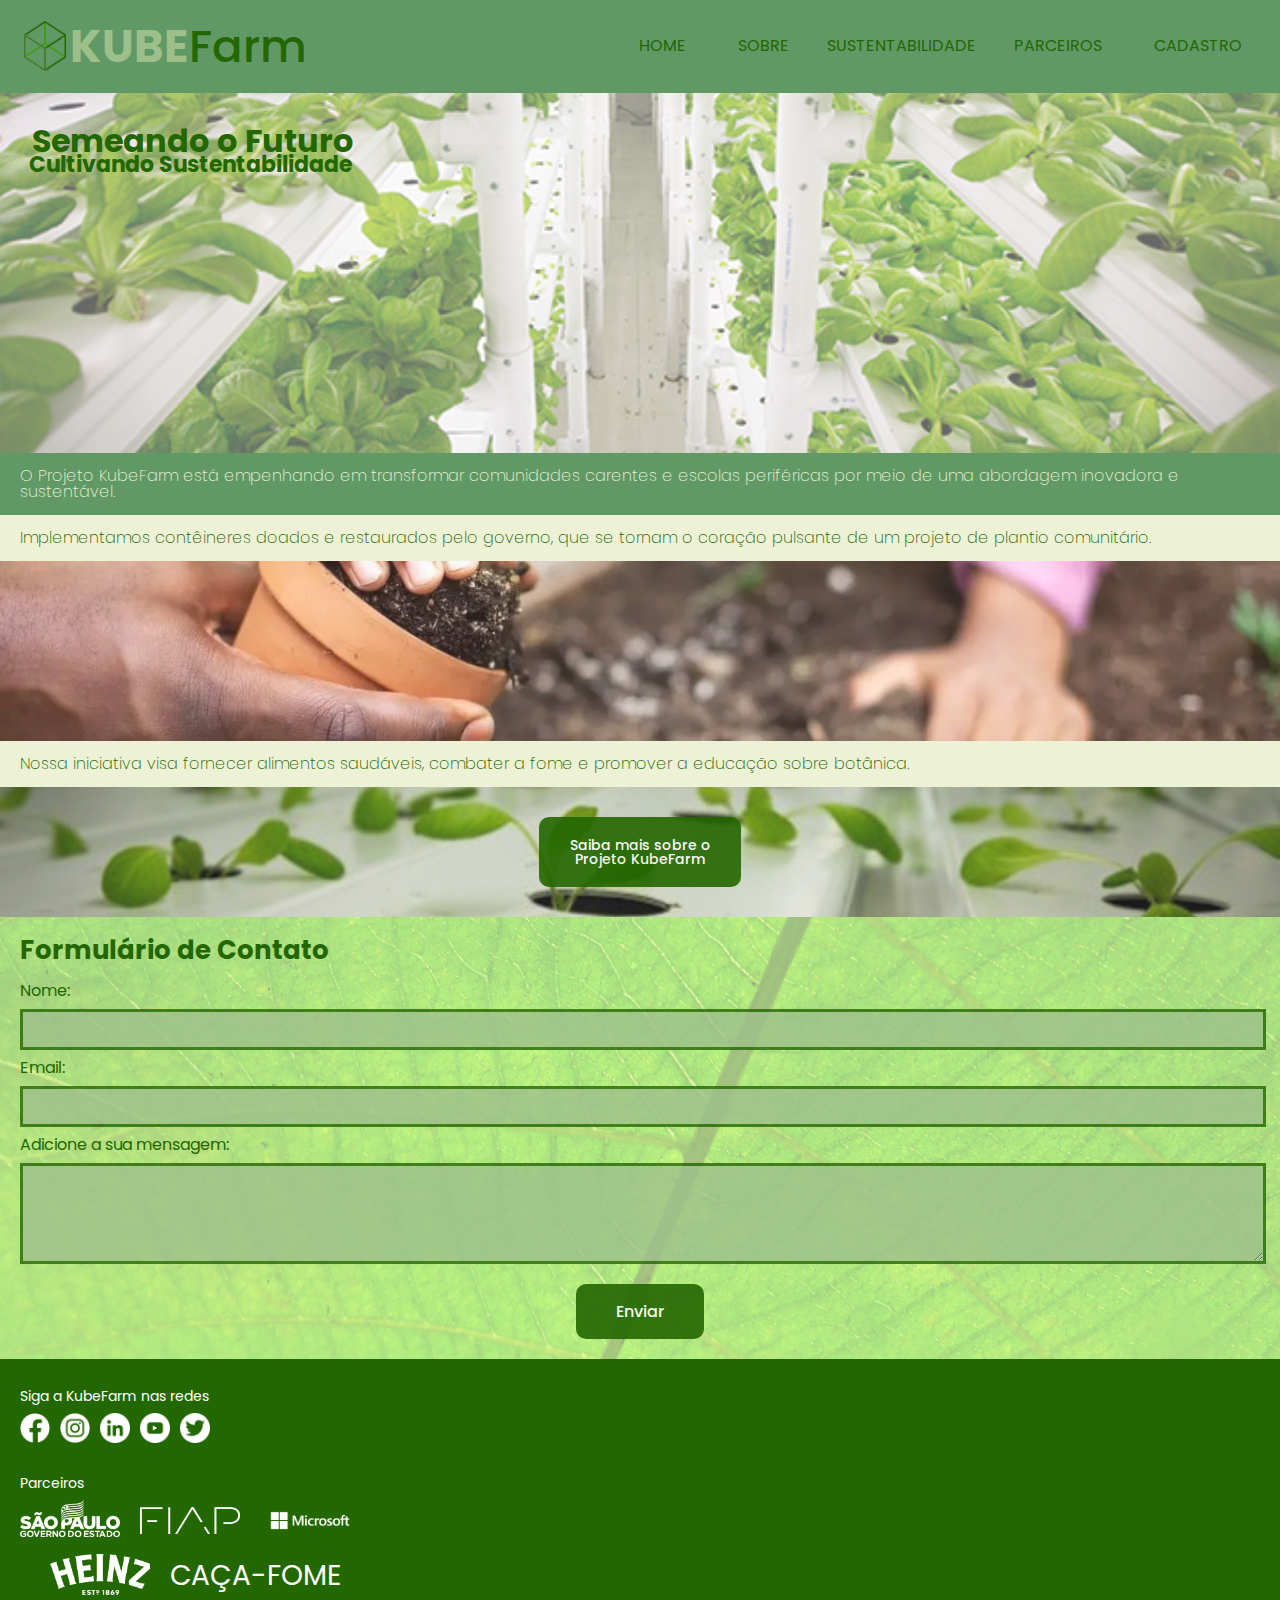
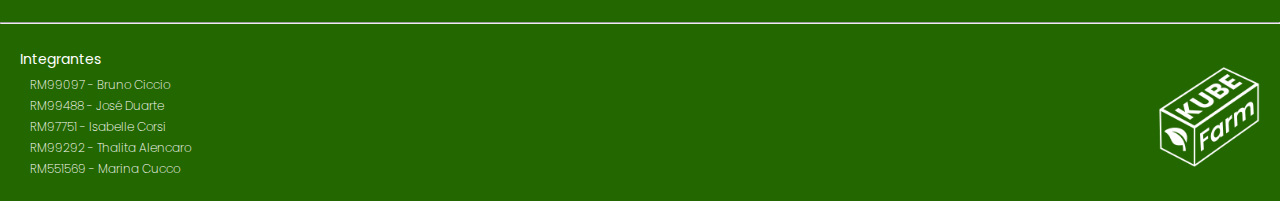
==== KubeFarm-Html&Css/index.html @ fd409fc4 "Upload do Projeto" ====
<!DOCTYPE html>
<html lang="pt-br">

<head>
  <meta charset="UTF-8">
  <meta http-equiv="X-UA-Compatible" content="IE=edge">
  <meta name="viewport" content="width=device-width, initial-scale=1.0">
  <link rel="stylesheet" href="reset.css">
  <link rel="stylesheet" href="style.css">
  <link rel="preconnect" href="https://fonts.googleapis.com">
  <link rel="preconnect" href="https://fonts.gstatic.com" crossorigin>
  <link
    href="https://fonts.googleapis.com/css2?family=Inter:wght@400;700&family=Krona+One&family=Poppins:wght@300;400;500;700&display=swap"
    rel="stylesheet">
  <link
    href="https://fonts.googleapis.com/css2?family=Inter:wght@400;700&family=Josefin+Sans:wght@400;700&family=Krona+One&display=swap"
    rel="stylesheet">
  <link rel="stylesheet" href="https://cdn.jsdelivr.net/npm/swiper@9/swiper-bundle.min.css" />

  <title>KubeFarm</title>
</head>

<body>
  <header class="cabecalho">
    <div class="container">
      <input type="checkbox" id="menu" class="container__botao">
      <label for="menu">
        <span class="cabecalho__menu-hamburguer container__imagem"></span>
      </label>
      <ul class="lista-menu">
        <li class="lista-menu__titulo">
          <a href="index.html" class="lista-menu__link">HOME</a>
        </li>
        <li class="lista-menu__itens">
          <a href="sobre.html" class="lista-menu__link">SOBRE</a>
        </li>
        <li class="lista-menu__itens">
          <a href="artigoagricultura.html" class="lista-menu__link">AGRICULTURA SUSTENTÁVEL</a>
        </li>
        <li class="lista-menu__itens">
          <a href="artigocultivo.html" class="lista-menu__link">CULTIVO EFICIENTE</a>
        </li>
        <li class="lista-menu__itens">
          <a href="artigoai.html" class="lista-menu__link">IA GENERATIVA</a>
        </li>
        <li class="lista-menu__itens">
          <a href="parceiros.html" class="lista-menu__link">PARCEIROS</a>
        </li>
        <li class="lista-menu__itens">
          <a href="cadastro.html" class="lista-menu__link">CADASTRO</a>
        </li>
      </ul>
      <img src="logos/cubo-2.png" alt="logo da Kubefarm" class="container__imagem__logo">
      <h1 class="container__titulo"><b class="container__titulo--negrito">KUBE</b>Farm</h1>
    </div>

      <ul class="opcoes">
        <li class="opcoes__item"><a href="index.html" class="opcoes__link">HOME</a></li>
        <li class="opcoes__item"><a href="sobre.html" class="opcoes__link">SOBRE</a></li>
        <input type="checkbox" id="opcoes-menu" class="opcoes__botao">
        <label for="opcoes-menu">
          <li class="opcoes__item">SUSTENTABILIDADE</li>
        </label>
        <ul class="lista-menu">
          <li class="lista-menu__itens">
            <a href="artigoagricultura.html" class="lista-menu__link">AGRICULTURA SUSTENTÁVEL</a>
          </li>
          <li class="lista-menu__itens">
            <a href="artigocultivo.html" class="lista-menu__link">CULTIVO EFICIENTE</a>
          </li>
          <li class="lista-menu__itens">
            <a href="artigoai.html" class="lista-menu__link">IA GENERATIVA</a>
          </li>
        </ul>
        <li class="opcoes__item"><a href="parceiros.html" class="opcoes__link">PARCEIROS</a></li>
        <li class="opcoes__item"><a href="cadastro.html" class="opcoes__link">CADASTRO</a></li>
      </ul>
  </header>

  <section class="img-1">
    <img class="img-1__img" src="assets/index-1.jpg" alt="imagem do container por dentro com plantio">
    <h2 class="img-1__titulo">Semeando o Futuro</h2>
    <h2 class="img-1__subtitulo">Cultivando Sustentabilidade</h2>
  </section>
  <div class="img-1__background">
    <p class="img-1__texto">O Projeto KubeFarm está empenhando
      em transformar comunidades carentes 
      e escolas periféricas por meio de uma
      abordagem inovadora e sustentável. </p>
  </div>
  <div class="img-2__background">
    <p class="img-2__texto">Implementamos contêineres doados 
        e restaurados pelo governo, que se 
      tornam o coração pulsante de um 
      projeto de plantio comunitário. </p>
  </div>
  <section class="img-2">
    <img class="img-2__img" src="assets/index-5.webp" alt="imagens de maos plantando na terra">
  </section>
  <div class="img-2__background">
    <p class="img-2__texto-2">Nossa iniciativa visa fornecer alimentos 
      saudáveis, combater a fome e promover 
      a educação sobre botânica.</p>
  </div>

  <section class="botao">
    <div class="botao__background"></div>
    <div class="botao__saiba-mais">
      <a href="sobre.html">Saiba mais sobre o <br> Projeto KubeFarm</a>
    </div>
  </section>

  <section class="formulario_contato">
    <div class="formulario__background"></div>
    <h2>Formulário de Contato</h2>
    <form class="formulario-formulario">
      <label for="nome">Nome:</label>
      <input type="text" id="nome" name="nome" required>
  
      <label for="email">Email:</label>
      <input type="email" id="email" name="email" required>
  
      <label for="mensagem">Adicione a sua mensagem:</label>
      <textarea id="mensagem" name="mensagem" rows="5" required></textarea>
    </form>
    <div class="botao-submit">
      <input type="submit" value="Enviar">
    </div>
  </section>

  <footer class="rodape">
    <h2 class="rodape__titulo">Siga a KubeFarm nas redes</h2>
    <ul class="lista-rodape">
      <li class="lista-rodape__item">
        <img src="logos/facebook.png" alt="logo facebook">
      </li>
      <li class="lista-rodape__item">
        <img src="logos/instagram.png" alt="Logo instagram">
      </li>
      <li class="lista-rodape__item">
        <img src="logos/linkedin.png" alt="Logo linkedin">
      </li>
      <li class="lista-rodape__item">
        <img src="logos/youtube.png" alt="Logo youtube">
      </li>
      <li class="lista-rodape__item">
        <img src="logos/twitter.png" alt="Logo twiter">
      </li>
    </ul>
    <h2 class="rodape__titulo-2">Parceiros</h2>
    <ul class="lista-rodape-2">
      <li class="lista-rodape__item-2">
        <img src="logos/governo-logo (1).png" alt="logo estado de sao paulo">
      </li>
      <li class="lista-rodape__item-2">
        <img src="logos/fiap.png" alt="Logo fiap">
      </li>
      <li class="lista-rodape__item-2">
        <img src="logos/microsoft-logo.png" alt="Logo microsot">
      </li>
    </ul>
    <ul class="lista-rodape-3">
      <li class="lista-rodape__item-3">
        <img src="logos/heinz-logo.png" alt="Logo youtube">
      </li>
      <li class="lista-rodape__item-3">
        <a href="#">CAÇA-FOME</a>
      </li>
    </ul>
    <br>
    <hr>
    <div class="integrantes">
      <div class="integrantes-integrantes">
        <h2 class="titulo-integrantes">Integrantes</h2>
        <ul class="lista-integrantes">
          <li>
            <a href="#">RM99097 - Bruno Ciccio</a>
          </li>
          <li>
            <a href="#">RM99488 - José Duarte</a>
          </li>
          <li>
            <a href="#">RM97751 - Isabelle Corsi</a>
          </li>
          <li>
            <a href="#">RM99292 - Thalita Alencaro</a>
          </li>
          <li>
            <a href="#">RM551569 - Marina Cucco</a>
          </li>
        </ul>
      </div>
      <div class="logo-kubefarm">
        <img src="logos/kubefarm-2.png" alt="logo kubefarm">
      </div>
    </div>
  </footer>
</body>

</html>
---- KubeFarm-Html&Css/style.css ----
@import url(styles/header.css);
@import url(styles/index.css);
@import url(styles/footer.css);
@import url(styles/sobre.css);
@import url(styles/artigoagricultura.css);
@import url(styles/artigocultivo.css);
@import url(styles/artigoai.css);
@import url(styles/parceiros.css);
@import url(styles/cadastro.css);

:root {
  --fonte-principal: "Poppins";
  --fonte-secundaria: "Josefin Sans";
  --branco: #ffffff;
  --beje: #edf1d6;
  --verde-escuro: #236700;
  --verde-secundario: #609966;
  --verde-claro: #9DC08B;
  --preto: #000000;
}

body {
  font-family: var(--fonte-principal);
  font-size: 16px;
  font-weight: 400;
}
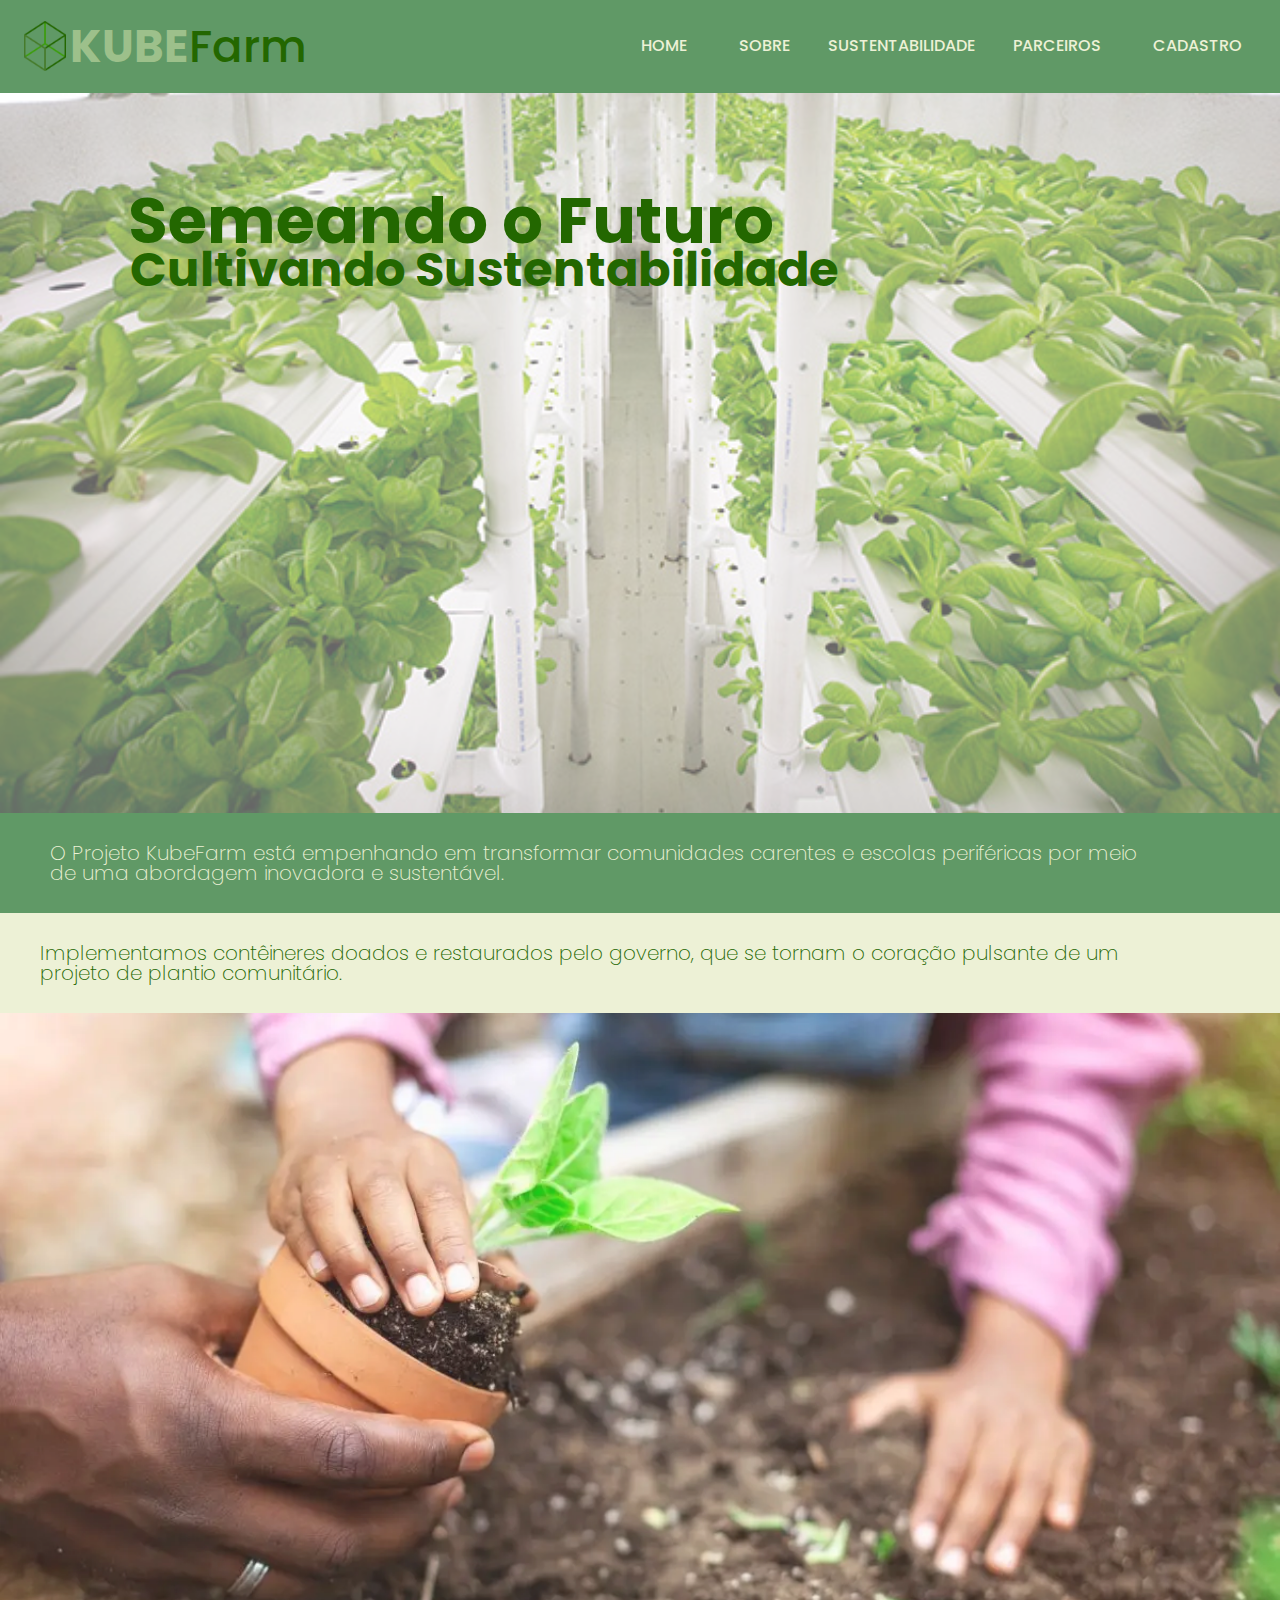
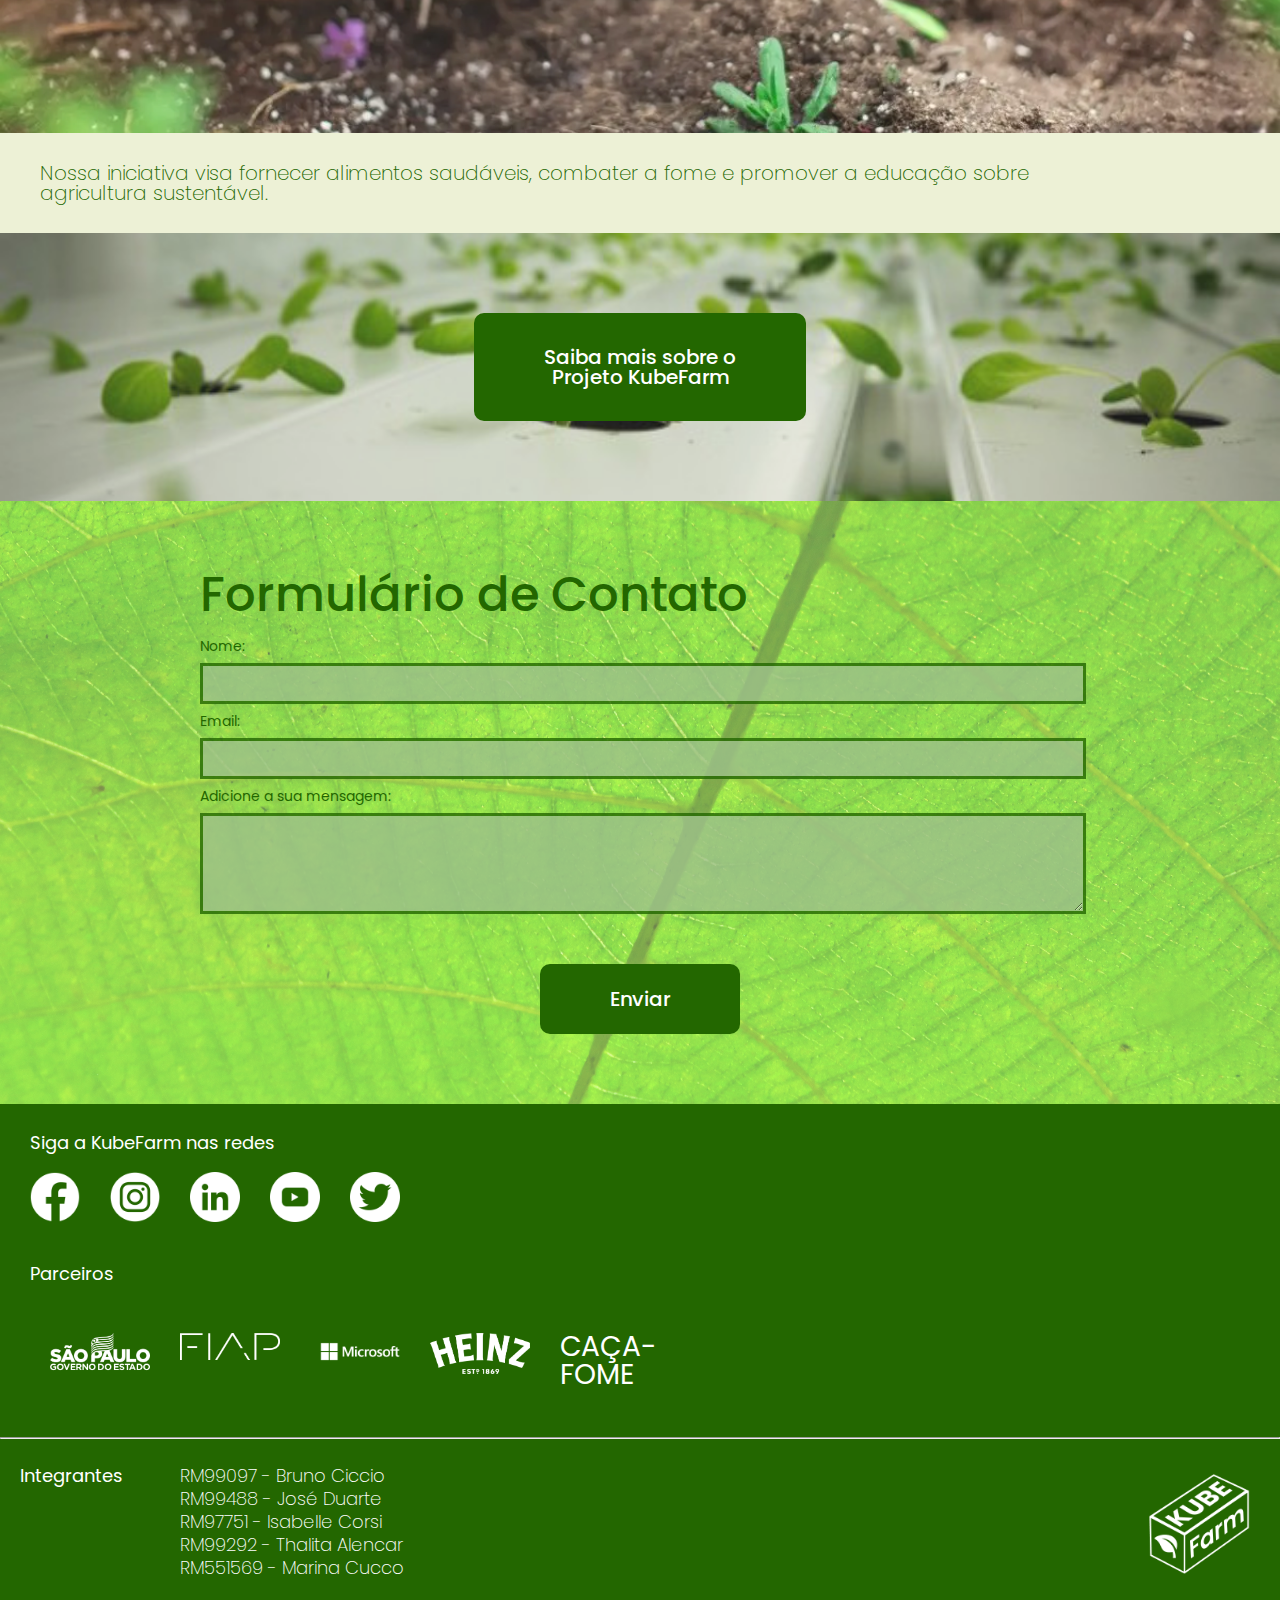
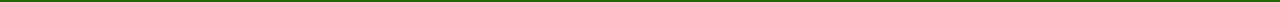
==== commit c18d9995: "Merge pull request #14 from marina-cucco/main" ====
--- a/KubeFarm-Html&Css/index.html
+++ b/KubeFarm-Html&Css/index.html
@@ -100,7 +100,7 @@
   <div class="img-2__background">
     <p class="img-2__texto-2">Nossa iniciativa visa fornecer alimentos 
       saudáveis, combater a fome e promover 
-      a educação sobre botânica.</p>
+      a educação sobre agricultura sustentável.</p>
   </div>
 
   <section class="botao">
@@ -123,7 +123,7 @@
       <label for="mensagem">Adicione a sua mensagem:</label>
       <textarea id="mensagem" name="mensagem" rows="5" required></textarea>
     </form>
-    <div class="botao-submit">
+    <div class="botao-contato-submit">
       <input type="submit" value="Enviar">
     </div>
   </section>
@@ -183,7 +183,7 @@
             <a href="#">RM97751 - Isabelle Corsi</a>
           </li>
           <li>
-            <a href="#">RM99292 - Thalita Alencaro</a>
+            <a href="#">RM99292 - Thalita Alencar</a>
           </li>
           <li>
             <a href="#">RM551569 - Marina Cucco</a>
